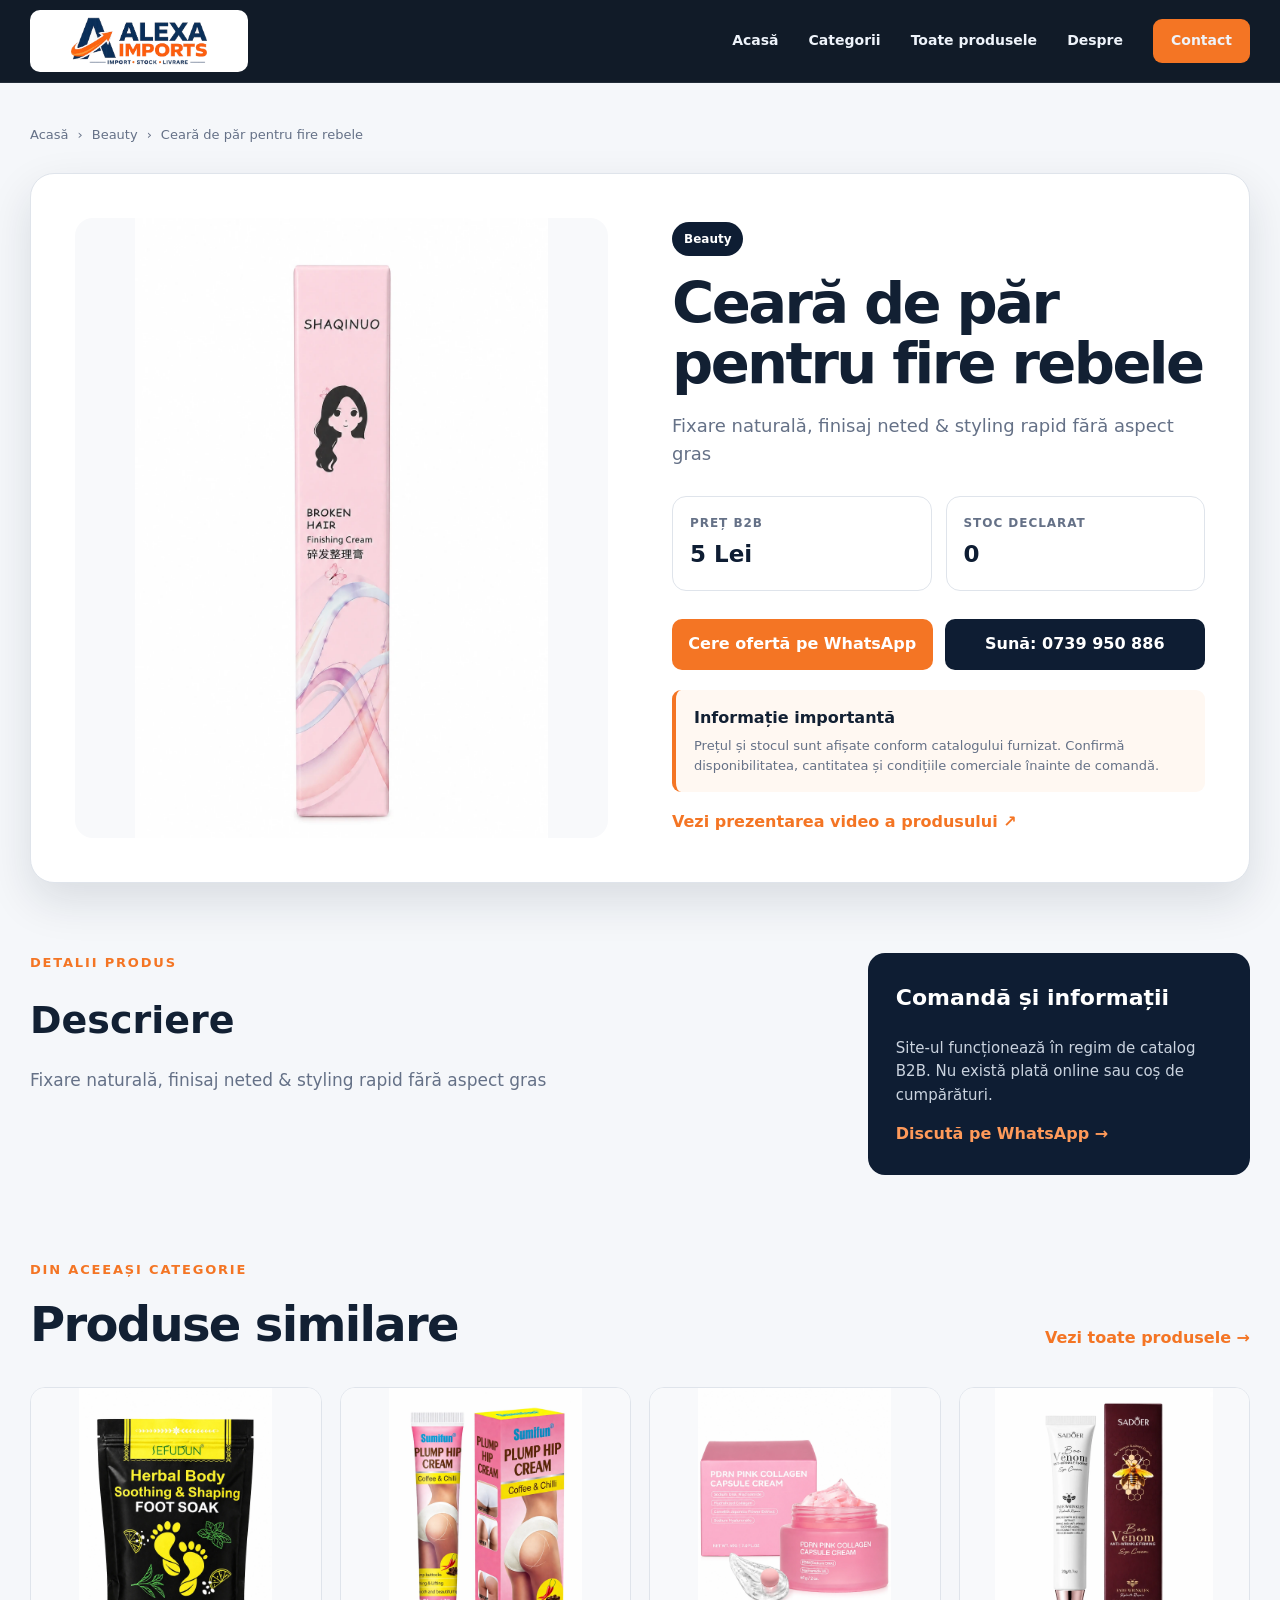
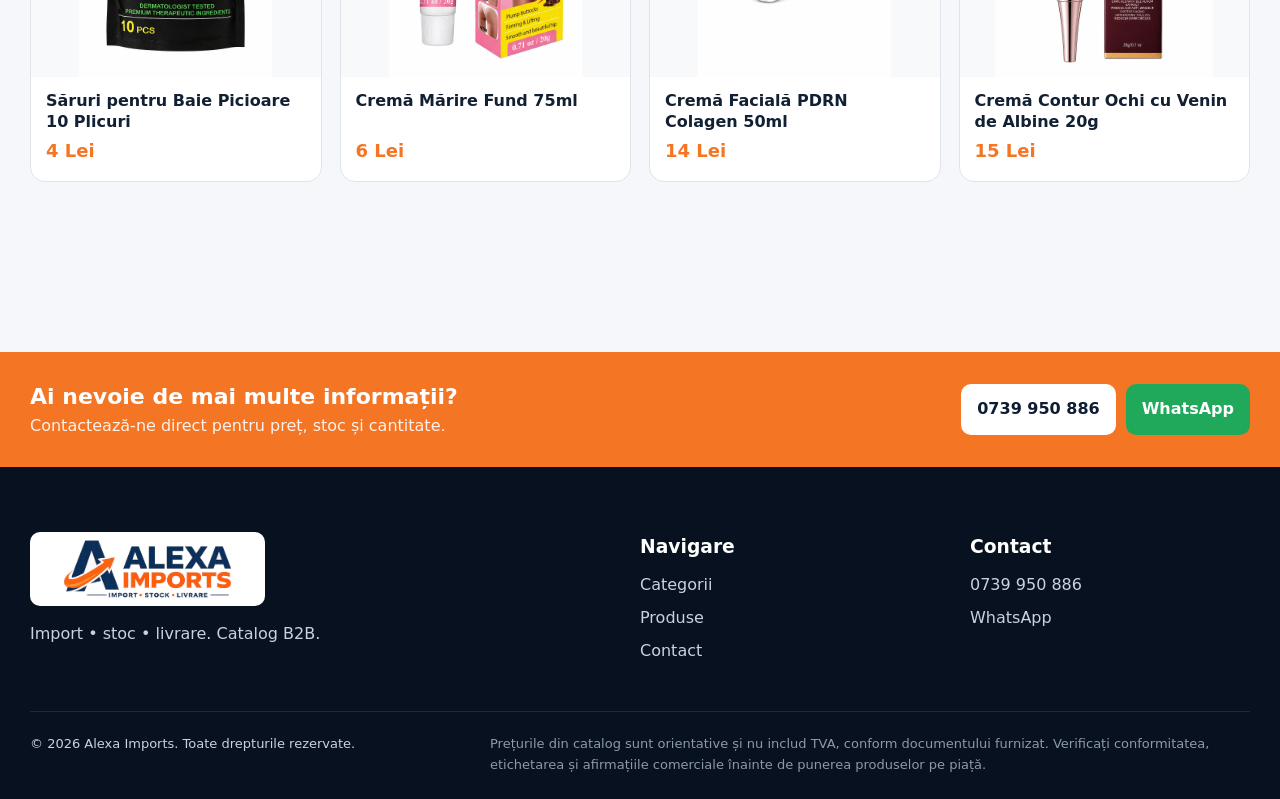
==== products/ceara-de-par-pentru-fire-rebele.html @ 90f85fee "Add files via upload" ====
<!DOCTYPE html>

<html lang="ro">
<head>
<meta charset="utf-8"/>
<meta content="width=device-width, initial-scale=1" name="viewport"/>
<meta content="#0e1d33" name="theme-color"/>
<meta content="Fixare naturală, finisaj neted &amp; styling rapid fără aspect gras" name="description"/>
<title>Ceară de păr pentru fire rebele | Alexa Imports</title>
<link href="../assets/images/favicon.png" rel="icon"/>
<link href="../assets/styles.css" rel="stylesheet"/>
</head>
<body>
<header class="site-header">
<div class="container nav-wrap">
<a aria-label="Alexa Imports - Acasă" class="brand" href="../index.html">
<img alt="Alexa Imports" src="../assets/images/logo.webp"/>
<span>Alexa Imports</span>
</a>
<button aria-controls="main-nav" aria-expanded="false" aria-label="Deschide meniul" class="menu-toggle"><span></span><span></span><span></span></button>
<nav aria-label="Navigație principală" class="main-nav" id="main-nav">
<a href="../index.html">Acasă</a><a href="../index.html#categorii">Categorii</a><a href="../index.html#produse">Toate produsele</a><a href="../index.html#despre">Despre</a><a class="nav-contact" href="../index.html#contact">Contact</a>
</nav>
</div>
</header>
<main class="product-page-main">
<div class="container">
<nav aria-label="Breadcrumb" class="breadcrumbs"><a href="../index.html">Acasă</a><span>›</span><a href="../index.html#produse">Beauty</a><span>›</span><span>Ceară de păr pentru fire rebele</span></nav>
<section class="product-detail">
<div class="product-detail-image"><img alt="Ceară de păr pentru fire rebele" src="../assets/images/ceara-de-par-pentru-fire-rebele.webp"/></div>
<div class="product-detail-copy">
<span class="detail-category">Beauty</span>
<h1>Ceară de păr pentru fire rebele</h1>
<p class="detail-description">Fixare naturală, finisaj neted &amp; styling rapid fără aspect gras</p>
<div class="detail-price-row">
<div><span class="detail-label">Preț B2B</span><strong class="detail-price">5 Lei</strong></div>
<div><span class="detail-label">Stoc declarat</span><strong class="detail-stock">0</strong></div>
</div>
<div class="detail-actions"><a class="btn btn-primary" href="https://wa.me/40739950886?text=Bun%C4%83%20ziua%2C%20doresc%20detalii%20%C8%99i%20ofert%C4%83%20pentru%20produsul%3A%20Cear%C4%83%20de%20p%C4%83r%20pentru%20fire%20rebele." rel="noopener" target="_blank">Cere ofertă pe WhatsApp</a><a class="btn btn-secondary" href="tel:+40739950886">Sună: 0739 950 886</a></div>
<div class="detail-note"><strong>Informație importantă</strong><p>Prețul și stocul sunt afișate conform catalogului furnizat. Confirmă disponibilitatea, cantitatea și condițiile comerciale înainte de comandă.</p></div>
<a class="video-link" href="https://i.imgur.com/i0WiC7B" rel="noopener" target="_blank">Vezi prezentarea video a produsului ↗</a>
</div>
</section>
<section class="product-info-section"><div><p class="eyebrow dark">DETALII PRODUS</p><h2>Descriere</h2><p>Fixare naturală, finisaj neted &amp; styling rapid fără aspect gras</p></div><div class="info-card"><h3>Comandă și informații</h3><p>Site-ul funcționează în regim de catalog B2B. Nu există plată online sau coș de cumpărături.</p><a href="https://wa.me/40739950886?text=Bun%C4%83%20ziua%2C%20doresc%20detalii%20%C8%99i%20ofert%C4%83%20pentru%20produsul%3A%20Cear%C4%83%20de%20p%C4%83r%20pentru%20fire%20rebele." rel="noopener" target="_blank">Discută pe WhatsApp →</a></div></section>
<section class="related-section"><div class="section-heading"><div><p class="eyebrow dark">DIN ACEEAȘI CATEGORIE</p><h2>Produse similare</h2></div><a class="text-link" href="../index.html#produse">Vezi toate produsele →</a></div><div class="related-grid"><a class="related-card" href="saruri-pentru-baie-picioare-10-plicuri.html"><img alt="Săruri pentru Baie Picioare 10 Plicuri" loading="lazy" src="../assets/images/saruri-pentru-baie-picioare-10-plicuri.webp"/><span>Săruri pentru Baie Picioare 10 Plicuri</span><strong>4 Lei</strong></a><a class="related-card" href="crema-marire-fund-75ml.html"><img alt="Cremă Mărire Fund 75ml" loading="lazy" src="../assets/images/crema-marire-fund-75ml.webp"/><span>Cremă Mărire Fund 75ml</span><strong>6 Lei</strong></a><a class="related-card" href="crema-faciala-pdrn-colagen-50ml.html"><img alt="Cremă Facială PDRN Colagen 50ml" loading="lazy" src="../assets/images/crema-faciala-pdrn-colagen-50ml.webp"/><span>Cremă Facială PDRN Colagen 50ml</span><strong>14 Lei</strong></a><a class="related-card" href="crema-contur-ochi-cu-venin-de-albine-20g.html"><img alt="Cremă Contur Ochi cu Venin de Albine 20g" loading="lazy" src="../assets/images/crema-contur-ochi-cu-venin-de-albine-20g.webp"/><span>Cremă Contur Ochi cu Venin de Albine 20g</span><strong>15 Lei</strong></a></div></section>
</div>
</main>
<section class="product-contact-strip"><div class="container"><div><strong>Ai nevoie de mai multe informații?</strong><span>Contactează-ne direct pentru preț, stoc și cantitate.</span></div><div class="product-contact-actions"><a class="btn btn-light" href="tel:+40739950886">0739 950 886</a><a class="btn btn-whatsapp" href="https://wa.me/40739950886?text=Bun%C4%83%20ziua%2C%20doresc%20detalii%20%C8%99i%20ofert%C4%83%20pentru%20produsul%3A%20Cear%C4%83%20de%20p%C4%83r%20pentru%20fire%20rebele." rel="noopener" target="_blank">WhatsApp</a></div></div></section>
<footer class="site-footer"><div class="container footer-grid"><div><a class="brand footer-brand" href="../index.html"><img alt="" src="../assets/images/logo.webp"/><span>Alexa Imports</span></a><p>Import • stoc • livrare. Catalog B2B.</p></div><div><h3>Navigare</h3><a href="../index.html#categorii">Categorii</a><a href="../index.html#produse">Produse</a><a href="../index.html#contact">Contact</a></div><div><h3>Contact</h3><a href="tel:+40739950886">0739 950 886</a><a href="https://wa.me/40739950886?text=Bun%C4%83%20ziua%2C%20doresc%20detalii%20%C8%99i%20ofert%C4%83%20pentru%20produsul%3A%20Cear%C4%83%20de%20p%C4%83r%20pentru%20fire%20rebele." rel="noopener" target="_blank">WhatsApp</a></div></div><div class="container footer-bottom"><p>© 2026 Alexa Imports. Toate drepturile rezervate.</p><p class="disclaimer">Prețurile din catalog sunt orientative și nu includ TVA, conform documentului furnizat. Verificați conformitatea, etichetarea și afirmațiile comerciale înainte de punerea produselor pe piață.</p></div></footer>
<script src="../assets/app.js"></script>
</body>
</html>
---- assets/styles.css ----
:root{
  --navy:#0e1d33;
  --navy-2:#152b4a;
  --orange:#f47524;
  --orange-dark:#d85d10;
  --white:#ffffff;
  --ink:#122033;
  --muted:#657187;
  --soft:#f4f6f9;
  --line:#dfe4eb;
  --green:#168a4b;
  --shadow:0 18px 45px rgba(14,29,51,.12);
  --radius:18px;
  --container:1220px;
}
*{box-sizing:border-box}
html{scroll-behavior:smooth}
body{
  margin:0;
  color:var(--ink);
  background:var(--white);
  font-family:Inter,ui-sans-serif,system-ui,-apple-system,BlinkMacSystemFont,"Segoe UI",sans-serif;
  line-height:1.55;
}
img{max-width:100%;display:block}
button,input{font:inherit}
button{cursor:pointer}
a{color:inherit;text-decoration:none}
.container{width:min(var(--container),calc(100% - 40px));margin-inline:auto}
.sr-only{position:absolute;width:1px;height:1px;padding:0;margin:-1px;overflow:hidden;clip:rect(0,0,0,0);white-space:nowrap;border:0}
.skip-link{position:fixed;z-index:9999;top:8px;left:8px;padding:10px 14px;background:white;color:var(--navy);transform:translateY(-150%);border-radius:8px}
.skip-link:focus{transform:none}
.site-header{
  position:sticky;top:0;z-index:1000;
  background:rgba(8,18,32,.96);
  border-bottom:1px solid rgba(255,255,255,.08);
  backdrop-filter:blur(14px);
}
.nav-wrap{height:82px;display:flex;align-items:center;justify-content:space-between;gap:28px}
.brand{display:flex;align-items:center;gap:12px;color:white;font-size:18px;font-weight:850;letter-spacing:-.02em}
.brand img{width:52px;height:52px;object-fit:cover;border-radius:50%;background:white;border:2px solid rgba(244,117,36,.9)}
.main-nav{display:flex;align-items:center;gap:30px;color:#eef3fa;font-weight:700;font-size:14px}
.main-nav a{padding:10px 0;position:relative}
.main-nav a:not(.nav-contact)::after{content:"";position:absolute;left:0;right:100%;bottom:2px;height:2px;background:var(--orange);transition:.2s}
.main-nav a:hover::after{right:0}
.nav-contact{background:var(--orange);padding:11px 18px!important;border-radius:9px}
.nav-contact:hover{background:var(--orange-dark)}
.menu-toggle{display:none;border:0;background:transparent;padding:8px}
.menu-toggle span{display:block;width:25px;height:2px;background:white;margin:5px 0}
.hero{
  min-height:690px;display:grid;place-items:center;position:relative;overflow:hidden;
  background:
    radial-gradient(circle at 50% 0%,rgba(244,117,36,.14),transparent 42%),
    linear-gradient(180deg,#08111f 0%,#0e1d33 100%);
  color:white;
}
.hero::after{
  content:"";position:absolute;inset:auto 0 0;height:1px;
  background:linear-gradient(90deg,transparent,var(--orange),transparent);
}
.hero-glow{position:absolute;border-radius:50%;filter:blur(4px);opacity:.24}
.hero-glow-one{width:420px;height:420px;background:var(--orange);right:-250px;top:100px}
.hero-glow-two{width:330px;height:330px;background:#2d73c7;left:-220px;bottom:-80px}
.hero-content{position:relative;z-index:1;text-align:center;padding:88px 0 82px;max-width:980px}
.eyebrow{margin:0 0 18px;color:#ff9a5a;font-size:13px;font-weight:850;letter-spacing:.14em}
.eyebrow.dark{color:var(--orange)}
.hero h1{margin:0 auto;font-size:clamp(54px,8vw,92px);line-height:.98;letter-spacing:-.055em}
.hero-lead{max-width:820px;margin:22px auto 30px;color:#f4f7fb;font-size:clamp(21px,2.5vw,31px);font-weight:750;line-height:1.3}
.hero-checklist{
  list-style:none;max-width:900px;margin:0 auto 34px;padding:0;display:grid;grid-template-columns:repeat(2,minmax(0,1fr));
  gap:13px 24px;text-align:left;
}
.hero-checklist li{position:relative;padding:12px 15px 12px 43px;color:#d8e0ea;background:rgba(255,255,255,.055);border:1px solid rgba(255,255,255,.1);border-radius:12px}
.hero-checklist li::before{content:"✓";position:absolute;left:15px;top:10px;color:#ff9a5a;font-weight:950;font-size:18px}
.hero-checklist li:last-child{grid-column:1/-1;justify-self:center;min-width:min(100%,430px)}
.hero-actions{display:flex;justify-content:center;gap:13px;flex-wrap:wrap}
.hero-btn{min-width:225px;padding:15px 22px}
.btn-outline-light{background:transparent;color:white;border:1px solid rgba(255,255,255,.45)}
.btn-outline-light:hover{background:white;color:var(--navy);border-color:white}
.trust-strip{position:relative;z-index:3;background:white;border-bottom:1px solid var(--line);box-shadow:0 12px 30px rgba(14,29,51,.07)}
.trust-grid{display:grid;grid-template-columns:repeat(3,1fr);gap:0}
.trust-item{display:flex;align-items:center;gap:18px;min-height:142px;padding:27px 34px;border-right:1px solid var(--line)}
.trust-item:last-child{border-right:0}
.trust-item-primary{background:linear-gradient(135deg,var(--orange),#ff904d);color:white}
.trust-icon{flex:0 0 52px;width:52px;height:52px;border-radius:15px;display:grid;place-items:center;background:#f3f6fa;color:var(--navy)}
.trust-item-primary .trust-icon{background:rgba(255,255,255,.2);color:white}
.trust-icon svg,.service-icon svg{width:28px;height:28px;fill:none;stroke:currentColor;stroke-width:1.8;stroke-linecap:round;stroke-linejoin:round}
.trust-item h2{font-size:20px;line-height:1.15;margin:0 0 5px;letter-spacing:-.02em}
.trust-item p{margin:0;color:var(--muted);font-size:14px}
.trust-item-primary p{color:rgba(255,255,255,.86)}
.section{padding:92px 0}
.categories-section{background:var(--soft)}
.section-heading{display:flex;align-items:end;justify-content:space-between;gap:40px;margin-bottom:36px}
.section-heading h2{font-size:clamp(32px,4vw,48px);line-height:1.1;margin:0;letter-spacing:-.035em}
.section-heading>p{max-width:470px;margin:0;color:var(--muted)}
.category-grid{display:grid;grid-template-columns:repeat(5,1fr);gap:18px}
.category-card{
  border:1px solid var(--line);background:white;border-radius:16px;padding:26px;text-align:left;
  display:flex;align-items:center;gap:18px;box-shadow:0 8px 24px rgba(14,29,51,.05);transition:.2s;
}
.category-card:hover{transform:translateY(-5px);border-color:var(--orange);box-shadow:var(--shadow)}
.category-letter{
  flex:0 0 58px;width:58px;height:58px;border-radius:14px;display:grid;place-items:center;
  background:var(--navy);color:white;font-size:26px;font-weight:900;border-bottom:4px solid var(--orange)
}
.category-card strong{display:block;font-size:17px}.category-card small{display:block;margin-top:4px;color:var(--muted)}
.products-section{background:white}
.products-heading{align-items:center}
.catalog-search input{width:min(340px,80vw);border:1px solid var(--line);padding:14px 16px;border-radius:11px;outline:none}
.catalog-search input:focus{border-color:var(--orange);box-shadow:0 0 0 4px rgba(244,117,36,.13)}
.filter-bar{display:flex;gap:9px;flex-wrap:wrap;margin-bottom:22px}
.filter{border:1px solid var(--line);border-radius:999px;background:white;color:var(--ink);padding:10px 16px;font-weight:750}
.filter:hover,.filter.active{background:var(--navy);border-color:var(--navy);color:white}
.results-count{color:var(--muted);margin:0 0 20px}
.products-grid{display:grid;grid-template-columns:repeat(4,1fr);gap:22px}
.product-card{
  min-width:0;display:flex;flex-direction:column;background:white;border:1px solid var(--line);
  border-radius:17px;overflow:hidden;box-shadow:0 9px 27px rgba(14,29,51,.055);transition:.22s
}
.product-card:hover{transform:translateY(-5px);box-shadow:var(--shadow);border-color:#cfd5dd}
.product-image{position:relative;aspect-ratio:1/1;background:#f8f9fb;overflow:hidden}
.product-image img{width:100%;height:100%;object-fit:contain;transition:transform .35s}
.product-card:hover .product-image img{transform:scale(1.035)}
.category-pill{position:absolute;top:12px;left:12px;background:rgba(14,29,51,.9);color:white;padding:6px 9px;border-radius:999px;font-size:11px;font-weight:800}
.stock-pill{position:absolute;right:12px;top:12px;padding:6px 9px;border-radius:999px;font-size:11px;font-weight:800;background:#e9f8ef;color:#0f743b}
.stock-pill.out{background:#fff0ed;color:#b83a20}
.product-body{display:flex;flex-direction:column;flex:1;padding:18px}
.product-body h3{font-size:17px;line-height:1.3;margin:0 0 9px;letter-spacing:-.015em}
.product-description{color:var(--muted);font-size:14px;margin:0 0 16px;display:-webkit-box;-webkit-line-clamp:2;-webkit-box-orient:vertical;overflow:hidden}
.product-meta{margin-top:auto;display:flex;align-items:center;justify-content:space-between;gap:10px;padding-top:15px;border-top:1px solid #eef1f4}
.product-price{font-size:19px;font-weight:900;color:var(--navy)}
.product-stock{font-size:12px;color:var(--muted);white-space:nowrap;overflow:hidden;text-overflow:ellipsis;max-width:110px}
.card-actions{display:grid;grid-template-columns:1fr 1fr;gap:9px;margin-top:14px}
.btn{display:inline-flex;align-items:center;justify-content:center;border:0;border-radius:10px;padding:13px 16px;font-weight:850;text-align:center;transition:.2s}
.btn-primary{background:var(--orange);color:white}.btn-primary:hover{background:var(--orange-dark)}
.btn-secondary{background:var(--navy);color:white}.btn-secondary:hover{background:var(--navy-2)}
.btn-light{background:white;color:var(--navy)}.btn-light:hover{background:#f0f3f7}
.btn-whatsapp{background:#20a95b;color:white}.btn-whatsapp:hover{background:#168a4b}
.no-results{text-align:center;padding:65px 20px;border:1px dashed var(--line);border-radius:18px;background:var(--soft)}

.sourcing-section{padding:72px 0;background:white}
.sourcing-box{
  position:relative;overflow:hidden;display:flex;align-items:center;justify-content:space-between;gap:40px;
  padding:48px 52px;border-radius:24px;color:white;background:linear-gradient(120deg,var(--navy),#18375f);box-shadow:var(--shadow)
}
.sourcing-box::before{content:"";position:absolute;width:250px;height:250px;right:-75px;top:-120px;border-radius:50%;background:rgba(244,117,36,.22)}
.sourcing-box> *{position:relative;z-index:1}
.sourcing-box h2{font-size:clamp(34px,4.5vw,54px);line-height:1.05;margin:0 0 12px;letter-spacing:-.04em}
.sourcing-box p:not(.eyebrow){margin:0;max-width:720px;color:#d1dae6;font-size:18px}
.sourcing-cta{min-width:205px;white-space:nowrap}
.services-section{background:var(--soft)}
.services-heading{align-items:end}
.services-grid{display:grid;grid-template-columns:repeat(4,1fr);gap:18px}
.service-card{
  min-height:170px;padding:27px;border:1px solid var(--line);border-radius:18px;background:white;
  box-shadow:0 8px 24px rgba(14,29,51,.05);transition:.2s
}
.service-card:hover{transform:translateY(-5px);border-color:var(--orange);box-shadow:var(--shadow)}
.service-icon{width:54px;height:54px;border-radius:15px;display:grid;place-items:center;color:white;background:var(--navy);border-bottom:4px solid var(--orange)}
.service-card h3{margin:21px 0 0;font-size:18px;line-height:1.25;letter-spacing:-.015em}
.about-section{background:var(--soft)}
.about-grid{display:grid;grid-template-columns:.8fr 1.4fr;align-items:center;gap:70px}
.about-logo{display:grid;place-items:center}
.about-logo img{width:min(430px,100%);border-radius:50%;box-shadow:var(--shadow)}
.about-copy h2{font-size:clamp(34px,4vw,52px);line-height:1.08;margin:0 0 22px;letter-spacing:-.04em}
.about-copy>p:not(.eyebrow){color:var(--muted);font-size:17px}
.benefit-list{display:grid;gap:13px;margin-top:28px}
.benefit-list div{background:white;border-left:4px solid var(--orange);border-radius:10px;padding:15px 18px;box-shadow:0 7px 20px rgba(14,29,51,.05)}
.benefit-list strong{display:block}.benefit-list span{display:block;color:var(--muted);font-size:14px;margin-top:3px}
.contact-section{background:white}
.contact-box{
  position:relative;overflow:hidden;display:flex;align-items:center;justify-content:space-between;gap:40px;
  color:white;background:linear-gradient(125deg,var(--navy),#18375f);border-radius:24px;padding:54px;
  box-shadow:var(--shadow)
}
.contact-box::after{content:"";position:absolute;width:260px;height:260px;right:-100px;top:-120px;border:35px solid rgba(244,117,36,.35);border-radius:50%}
.contact-box>div{position:relative;z-index:1}
.contact-box h2{font-size:clamp(32px,4vw,48px);line-height:1.08;margin:0 0 12px}
.contact-box p{max-width:650px;color:#cbd5e1}
.contact-actions{display:flex;gap:12px;flex-wrap:wrap;min-width:max-content}
.site-footer{background:#08111f;color:#c9d2de;padding:65px 0 24px}
.footer-grid{display:grid;grid-template-columns:2fr 1fr 1fr;gap:50px;padding-bottom:40px}
.footer-brand{margin-bottom:16px}.footer-grid h3{color:white;margin:0 0 12px}.footer-grid a:not(.brand){display:block;margin:8px 0;color:#c9d2de}
.footer-grid a:hover{color:#ff9a5a}
.footer-bottom{border-top:1px solid rgba(255,255,255,.1);padding-top:22px;font-size:13px;display:flex;justify-content:space-between;gap:30px}
.footer-bottom p{margin:0}.disclaimer{max-width:760px;color:#8d99a9}
.floating-whatsapp{
  position:fixed;z-index:800;right:22px;bottom:22px;width:58px;height:58px;border-radius:50%;
  display:grid;place-items:center;background:#20a95b;color:white;font-weight:900;
  box-shadow:0 10px 30px rgba(16,120,62,.35)
}
.floating-whatsapp:hover{transform:translateY(-3px)}
.product-modal{width:min(940px,calc(100% - 28px));border:0;border-radius:20px;padding:0;box-shadow:0 25px 100px rgba(0,0,0,.45)}
.product-modal::backdrop{background:rgba(4,12,24,.75);backdrop-filter:blur(3px)}
.modal-close{position:absolute;z-index:2;right:15px;top:12px;width:40px;height:40px;border-radius:50%;border:0;background:rgba(14,29,51,.08);font-size:27px}
.modal-content{display:grid;grid-template-columns:1fr 1.15fr}
.modal-image{background:#f6f7f9;min-height:470px;display:grid;place-items:center;padding:24px}
.modal-image img{width:100%;height:100%;max-height:520px;object-fit:contain}
.modal-copy{padding:48px 42px}
.modal-copy h2{font-size:34px;line-height:1.15;margin:8px 0 16px}
.modal-copy p{color:var(--muted)}
.modal-price{font-size:27px;font-weight:900;color:var(--navy);margin:20px 0 6px}
.modal-stock{color:var(--muted)}
.modal-actions{display:flex;gap:10px;flex-wrap:wrap;margin-top:26px}
.video-link{display:inline-flex;margin-top:18px;color:var(--orange);font-weight:800}
@media (max-width:1050px){
  .products-grid{grid-template-columns:repeat(3,1fr)}
  .category-grid{grid-template-columns:repeat(2,1fr)}
  .services-grid{grid-template-columns:repeat(2,1fr)}
  .trust-item{padding-inline:22px}
  .about-grid{gap:40px}
}
@media (max-width:780px){
  .container{width:min(100% - 28px,var(--container))}
  .nav-wrap{height:72px}
  .brand span{font-size:16px}.brand img{width:44px;height:44px}
  .menu-toggle{display:block}
  .main-nav{
    position:absolute;left:14px;right:14px;top:72px;display:none;flex-direction:column;align-items:stretch;gap:0;
    padding:14px;background:#0b1728;border:1px solid rgba(255,255,255,.1);border-radius:14px;box-shadow:var(--shadow)
  }
  .main-nav.open{display:flex}.main-nav a{padding:13px 14px}.nav-contact{text-align:center;margin-top:6px}
  .hero{min-height:0}.hero-content{padding:68px 0 64px}.hero h1{font-size:58px}.hero-lead{font-size:22px}
  .hero-checklist{grid-template-columns:1fr;gap:10px}.hero-checklist li:last-child{grid-column:auto;justify-self:stretch;min-width:0}
  .trust-grid{grid-template-columns:1fr}.trust-item{min-height:auto;border-right:0;border-bottom:1px solid var(--line);padding:22px}.trust-item:last-child{border-bottom:0}
  .section{padding:70px 0}.section-heading{display:block}.section-heading>p{margin-top:14px}
  .sourcing-box{display:block;padding:38px 28px}.sourcing-cta{margin-top:26px}
  .services-grid{grid-template-columns:repeat(2,1fr)}
  .products-heading .catalog-search{margin-top:22px}.catalog-search input{width:100%}
  .products-grid{grid-template-columns:repeat(2,1fr);gap:14px}
  .about-grid{grid-template-columns:1fr}.about-logo img{max-width:300px}
  .contact-box{display:block;padding:36px 25px}.contact-actions{margin-top:25px;min-width:0}
  .footer-grid{grid-template-columns:1fr 1fr}.footer-grid>div:first-child{grid-column:1/-1}
  .footer-bottom{display:block}.disclaimer{margin-top:12px!important}
  .modal-content{grid-template-columns:1fr}.modal-image{min-height:310px}.modal-copy{padding:30px 24px}
}
@media (max-width:520px){
  .hero h1{font-size:48px}.hero-lead{font-size:19px}.hero-actions{display:grid}.hero-btn{width:100%;min-width:0}
  .hero-checklist li{font-size:14px}
  .category-grid{grid-template-columns:1fr}
  .services-grid{grid-template-columns:1fr}
  .products-grid{grid-template-columns:1fr}
  .filter-bar{flex-wrap:nowrap;overflow-x:auto;padding-bottom:7px}.filter{white-space:nowrap}
  .card-actions{grid-template-columns:1fr 1fr}
  .footer-grid{grid-template-columns:1fr}.footer-grid>div:first-child{grid-column:auto}
  .contact-actions{display:grid}.contact-actions .btn{width:100%}
  .modal-copy h2{font-size:27px}.modal-actions{display:grid}.modal-actions .btn{width:100%}
}


/* Individual product pages */
.product-page-main{background:#f5f7fa;padding:34px 0 90px;min-height:70vh}
.breadcrumbs{display:flex;align-items:center;gap:9px;flex-wrap:wrap;color:var(--muted);font-size:13px;margin:8px 0 28px}
.breadcrumbs a:hover{color:var(--orange)}
.product-detail{
  display:grid;grid-template-columns:minmax(0,1fr) minmax(0,1fr);gap:64px;
  background:white;border:1px solid var(--line);border-radius:24px;padding:44px;
  box-shadow:var(--shadow)
}
.product-detail-image{min-height:560px;display:grid;place-items:center;background:#f8f9fb;border-radius:18px;overflow:hidden}
.product-detail-image img{width:100%;height:100%;max-height:620px;object-fit:contain}
.product-detail-copy{align-self:center}
.detail-category{display:inline-flex;background:var(--navy);color:white;border-radius:999px;padding:8px 12px;font-size:12px;font-weight:850}
.product-detail-copy h1{font-size:clamp(36px,4.5vw,58px);line-height:1.04;letter-spacing:-.045em;margin:18px 0}
.detail-description{color:var(--muted);font-size:18px}
.detail-price-row{display:grid;grid-template-columns:1fr 1fr;gap:14px;margin:28px 0}
.detail-price-row>div{border:1px solid var(--line);border-radius:14px;padding:17px}
.detail-label{display:block;color:var(--muted);font-size:12px;text-transform:uppercase;letter-spacing:.08em;font-weight:800}
.detail-price,.detail-stock{display:block;margin-top:5px;font-size:23px;color:var(--navy)}
.detail-actions{display:grid;grid-template-columns:1fr 1fr;gap:12px}
.detail-note{margin-top:20px;padding:16px 18px;background:#fff8f2;border-left:4px solid var(--orange);border-radius:9px}
.detail-note p{margin:5px 0 0;color:var(--muted);font-size:13px}
.product-info-section{display:grid;grid-template-columns:1.35fr .65fr;gap:44px;padding:70px 0}
.product-info-section h2{font-size:38px;margin:0 0 14px}
.product-info-section>div>p:not(.eyebrow){color:var(--muted);font-size:17px}
.info-card{align-self:start;background:var(--navy);color:white;padding:28px;border-radius:17px}
.info-card h3{margin-top:0;font-size:22px}.info-card p{color:#cad3df!important;font-size:15px!important}.info-card a{color:#ff9a5a;font-weight:850}
.related-section{padding:15px 0 80px}
.text-link{color:var(--orange);font-weight:850}
.related-grid{display:grid;grid-template-columns:repeat(4,1fr);gap:18px}
.related-card{background:white;border:1px solid var(--line);border-radius:15px;overflow:hidden;transition:.2s}
.related-card:hover{transform:translateY(-4px);box-shadow:var(--shadow)}
.related-card img{width:100%;aspect-ratio:1/1;object-fit:contain;background:#f8f9fb}
.related-card span,.related-card strong{display:block;padding-inline:15px}
.related-card span{padding-top:14px;min-height:60px;font-weight:800;line-height:1.3}
.related-card strong{padding-bottom:16px;color:var(--orange);font-size:18px}
.product-contact-strip{background:var(--orange);color:white}
.product-contact-strip>.container{display:flex;align-items:center;justify-content:space-between;gap:30px;padding-top:28px;padding-bottom:28px}
.product-contact-strip strong,.product-contact-strip span{display:block}
.product-contact-strip strong{font-size:22px}.product-contact-strip span{opacity:.9}
.product-contact-actions{display:flex;gap:10px}
@media (max-width:900px){
  .product-detail{grid-template-columns:1fr;gap:30px;padding:24px}
  .product-detail-image{min-height:400px}
  .product-info-section{grid-template-columns:1fr}
  .related-grid{grid-template-columns:repeat(2,1fr)}
}
@media (max-width:560px){
  .product-page-main{padding-top:18px}
  .product-detail{padding:15px;border-radius:17px}
  .product-detail-image{min-height:300px}
  .product-detail-copy h1{font-size:34px}
  .detail-price-row,.detail-actions{grid-template-columns:1fr}
  .related-grid{grid-template-columns:1fr}
  .product-contact-strip>.container{display:block}
  .product-contact-actions{display:grid;margin-top:18px}
}


/* Alexa Imports branding — Version 3 */
.brand{gap:0}
.brand img{width:218px;height:62px;object-fit:contain;border:0;border-radius:10px;background:#fff;padding:5px 10px}
.brand span{display:none}
.footer-brand img{width:235px;height:74px}
.about-logo img{width:min(560px,100%);height:auto;object-fit:contain;border-radius:0;box-shadow:none;background:transparent;padding:0}
@media (max-width:780px){
  .brand img{width:168px;height:52px;padding:4px 8px}
  .footer-brand img{width:200px;height:64px}
}

/* Galerie produs + stare indisponibil */
.product-detail-gallery{display:grid;gap:12px}
.product-gallery-thumbs{display:grid;grid-template-columns:1fr 1fr;gap:12px}
.product-gallery-thumb{margin:0;min-height:210px;display:grid;place-items:center;background:#f8f9fb;border:1px solid var(--line);border-radius:14px;overflow:hidden}
.product-gallery-thumb img{width:100%;height:100%;max-height:290px;object-fit:contain}
.detail-availability{margin:18px 0 0;padding:14px 16px;border-radius:11px;background:#fff0ed;color:#9f321d;font-weight:850;border:1px solid #ffd4ca}
@media (max-width:640px){.product-gallery-thumbs{grid-template-columns:1fr}.product-gallery-thumb{min-height:260px}}
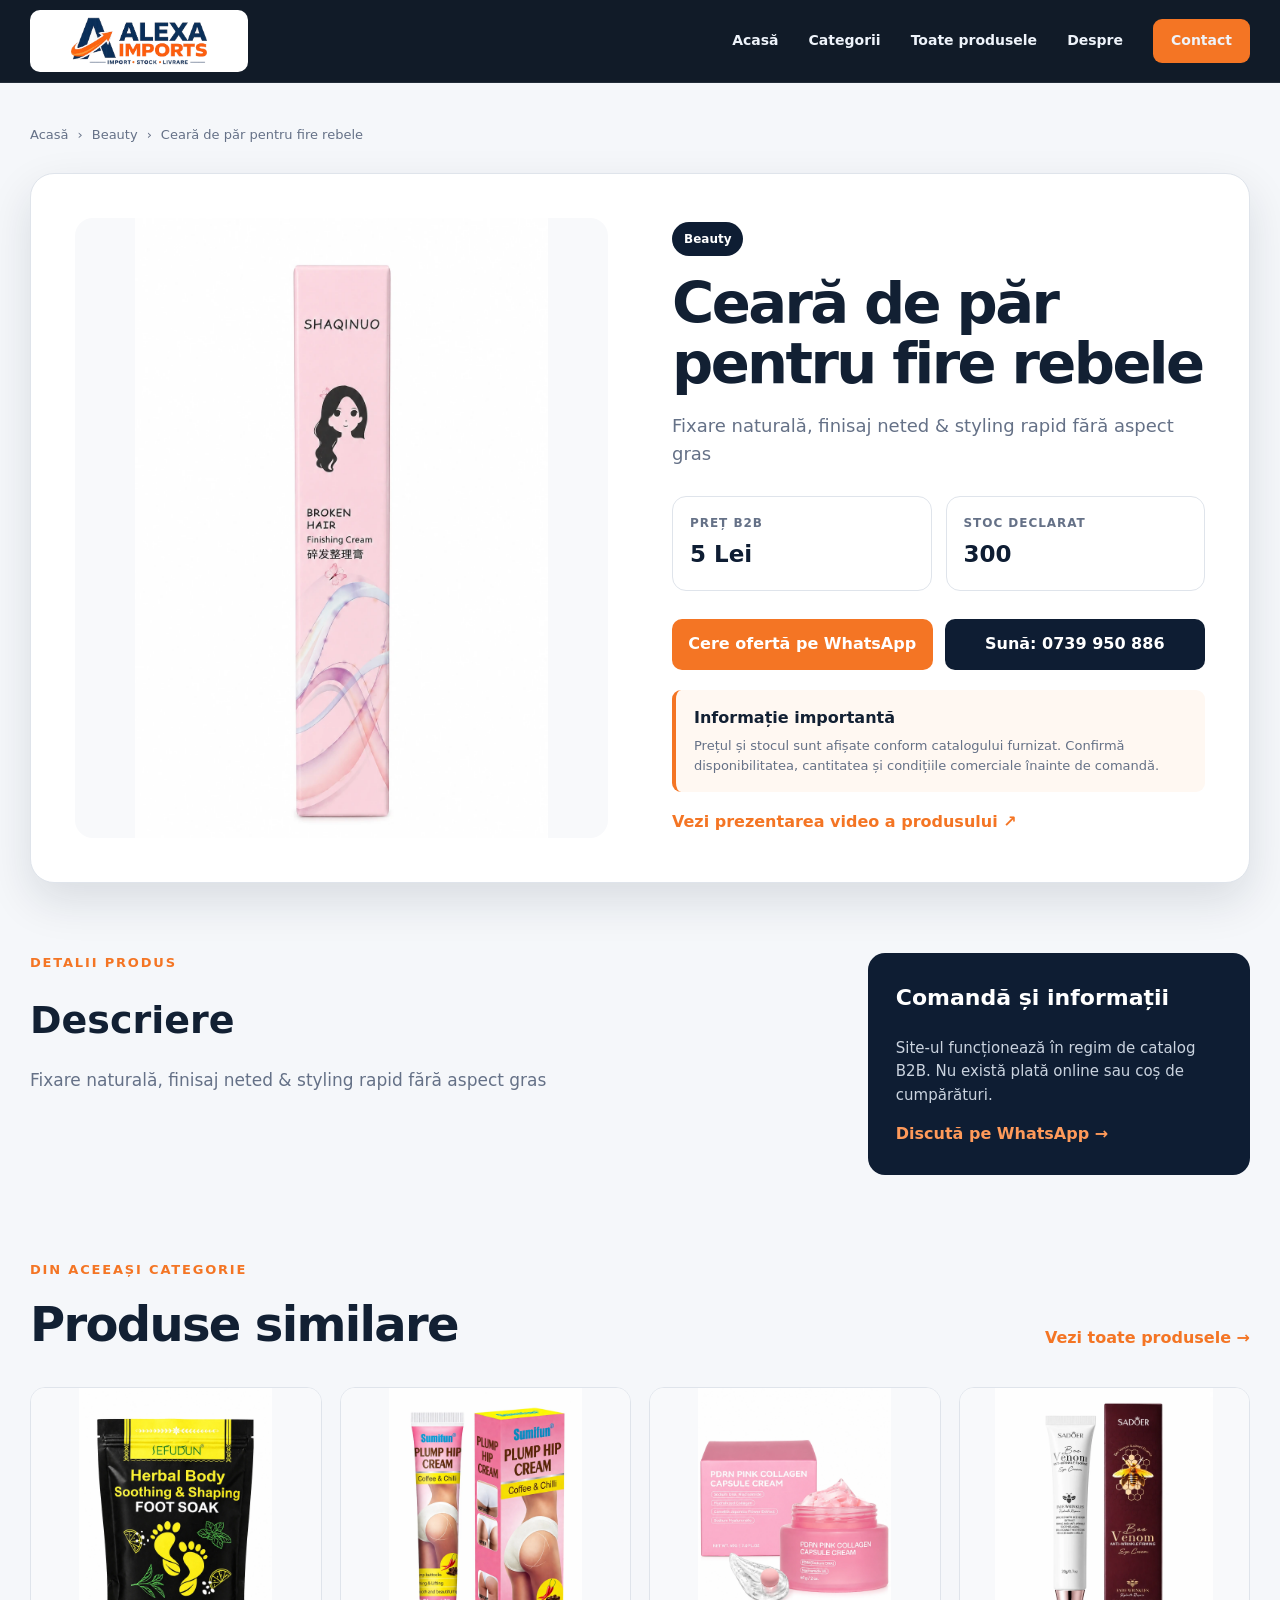
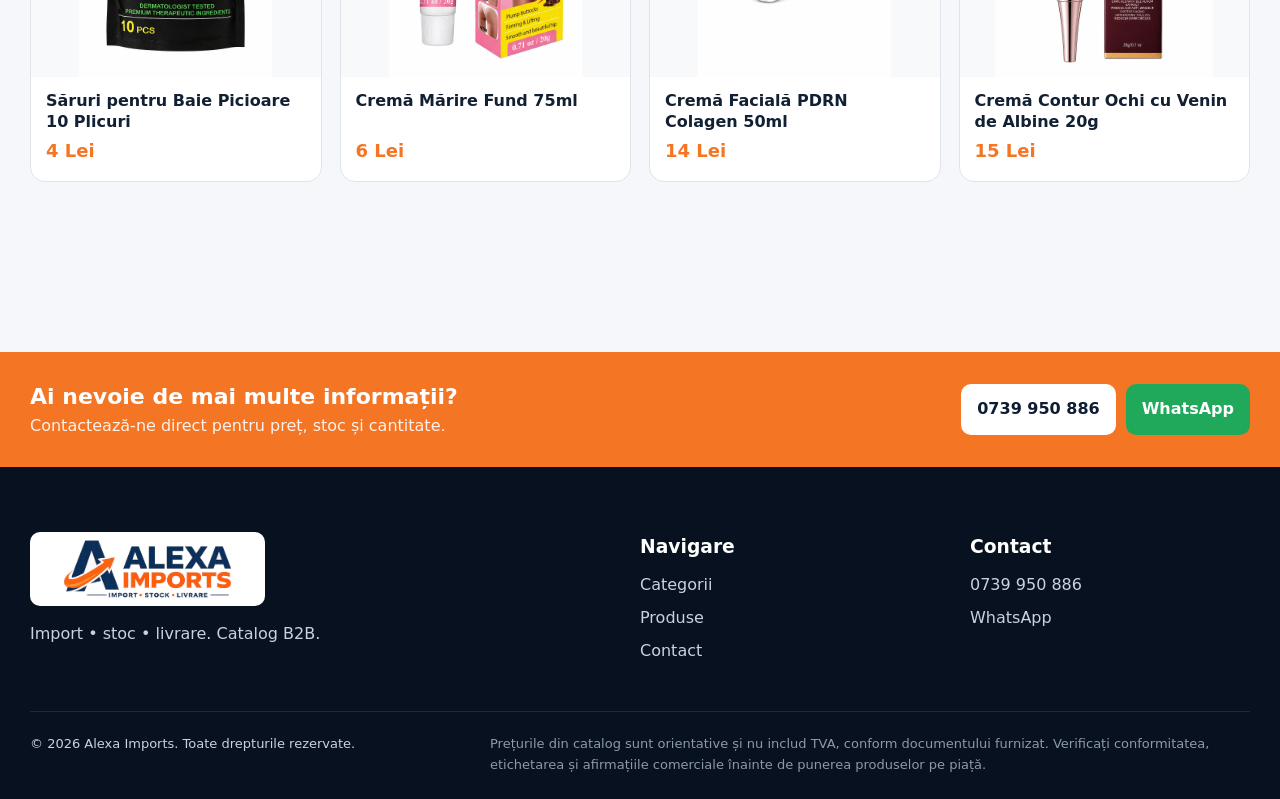
==== commit ca23180b: "Update stock quantity for Ceară de păr product" ====
--- a/products/ceara-de-par-pentru-fire-rebele.html
+++ b/products/ceara-de-par-pentru-fire-rebele.html
@@ -34,7 +34,7 @@
 <p class="detail-description">Fixare naturală, finisaj neted &amp; styling rapid fără aspect gras</p>
 <div class="detail-price-row">
 <div><span class="detail-label">Preț B2B</span><strong class="detail-price">5 Lei</strong></div>
-<div><span class="detail-label">Stoc declarat</span><strong class="detail-stock">0</strong></div>
+<div><span class="detail-label">Stoc declarat</span><strong class="detail-stock">300</strong></div>
 </div>
 <div class="detail-actions"><a class="btn btn-primary" href="https://wa.me/40739950886?text=Bun%C4%83%20ziua%2C%20doresc%20detalii%20%C8%99i%20ofert%C4%83%20pentru%20produsul%3A%20Cear%C4%83%20de%20p%C4%83r%20pentru%20fire%20rebele." rel="noopener" target="_blank">Cere ofertă pe WhatsApp</a><a class="btn btn-secondary" href="tel:+40739950886">Sună: 0739 950 886</a></div>
 <div class="detail-note"><strong>Informație importantă</strong><p>Prețul și stocul sunt afișate conform catalogului furnizat. Confirmă disponibilitatea, cantitatea și condițiile comerciale înainte de comandă.</p></div>
@@ -49,4 +49,4 @@
 <footer class="site-footer"><div class="container footer-grid"><div><a class="brand footer-brand" href="../index.html"><img alt="" src="../assets/images/logo.webp"/><span>Alexa Imports</span></a><p>Import • stoc • livrare. Catalog B2B.</p></div><div><h3>Navigare</h3><a href="../index.html#categorii">Categorii</a><a href="../index.html#produse">Produse</a><a href="../index.html#contact">Contact</a></div><div><h3>Contact</h3><a href="tel:+40739950886">0739 950 886</a><a href="https://wa.me/40739950886?text=Bun%C4%83%20ziua%2C%20doresc%20detalii%20%C8%99i%20ofert%C4%83%20pentru%20produsul%3A%20Cear%C4%83%20de%20p%C4%83r%20pentru%20fire%20rebele." rel="noopener" target="_blank">WhatsApp</a></div></div><div class="container footer-bottom"><p>© 2026 Alexa Imports. Toate drepturile rezervate.</p><p class="disclaimer">Prețurile din catalog sunt orientative și nu includ TVA, conform documentului furnizat. Verificați conformitatea, etichetarea și afirmațiile comerciale înainte de punerea produselor pe piață.</p></div></footer>
 <script src="../assets/app.js"></script>
 </body>
-</html>+</html>
